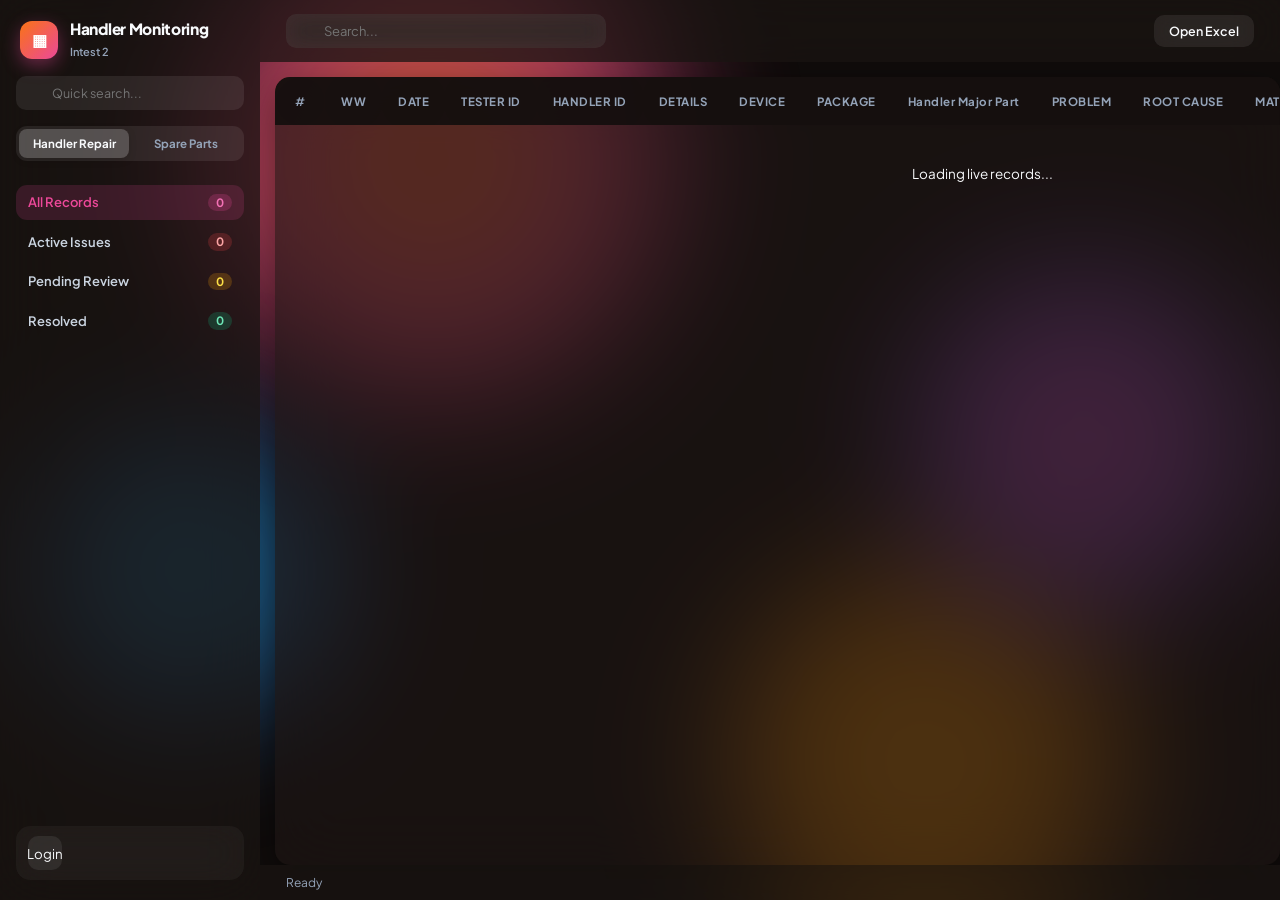
==== public/standalone.html @ 0d869ef1 "feat: initialize handler monitoring dashboard Set up the project structure with React, Tailwind CSS," ====
<!DOCTYPE html>
<html lang="en">
<head>
    <meta charset="UTF-8">
    <meta name="viewport" content="width=device-width, initial-scale=1.0">
    <title>Handler Monitoring Dashboard</title>
    <link rel="icon" href="data:,">
    <link rel="preconnect" href="https://fonts.googleapis.com">
    <link rel="preconnect" href="https://fonts.gstatic.com" crossorigin>
    <link href="https://fonts.googleapis.com/css2?family=Plus+Jakarta+Sans:wght@400;500;600;700;800&display=swap" rel="stylesheet">
    <style>
        * {
            box-sizing: border-box;
            margin: 0;
            padding: 0;
            font-family: 'Plus Jakarta Sans', sans-serif;
            scrollbar-width: none !important;
            -ms-overflow-style: none !important;
        }

        ::-webkit-scrollbar {
            display: none !important;
            width: 0 !important;
            height: 0 !important;
        }

        :root {
            --cell-py: 13px;
            --cell-px: 16px;
            --font-size: 13.5px;
            --thumb-size: 34px;
            --row-height: 48px;

            --primary: #10b981;
            --primary-hover: #059669;
            --danger: #ef4444;
            --accent-pink: #ec4899;
            --accent-orange: #f97316;
            --accent-purple: #8b5cf6;
        }

        body.density-compact {
            --cell-py: 8px;
            --cell-px: 14px;
            --font-size: 12.5px;
            --thumb-size: 28px;
            --row-height: 38px;
        }
        body.density-normal {
            --cell-py: 13px;
            --cell-px: 16px;
            --font-size: 13.5px;
            --thumb-size: 34px;
            --row-height: 48px;
        }

        /* 1. DARK THEME */
        body.theme-dark {
            --bg-canvas: #100c0b;
            --text-main: #f8fafc;
            --text-secondary: #cbd5e1;
            --text-muted: #94a3b8;
            --glass-bg: rgba(26, 20, 18, 0.75);
            --glass-card: rgba(30, 22, 20, 0.65);
            --glass-card-hover: rgba(45, 33, 30, 0.85);
            --glass-th: rgba(22, 16, 15, 0.95);
            --glass-shadow: 0 12px 36px rgba(0, 0, 0, 0.45);
            --card-shadow: 0 8px 25px rgba(0, 0, 0, 0.35);
            --control-bg: rgba(255, 255, 255, 0.08);
            --control-active: rgba(255, 255, 255, 0.2);
            --row-hover-bg: rgba(255, 255, 255, 0.04);
            --row-stripe-bg: rgba(255, 255, 255, 0.015);
            --modal-bg: rgba(26, 19, 17, 0.96);
            --sidebar-nav-hover: rgba(255, 255, 255, 0.06);
            --sidebar-active-bg: rgba(236, 72, 153, 0.16);
            --sidebar-active-text: #ec4899;
        }

        /* 2. LIGHT THEME */
        body.theme-light {
            --bg-canvas: #edf1f7;
            --text-main: #0f172a;
            --text-secondary: #334155;
            --text-muted: #64748b;
            --glass-bg: rgba(255, 255, 255, 0.45);
            --glass-card: rgba(255, 255, 255, 0.55);
            --glass-card-hover: rgba(255, 255, 255, 0.75);
            --glass-th: rgba(255, 255, 255, 0.65);
            --glass-shadow: 0 14px 34px rgba(15, 23, 42, 0.08), 0 1px 3px rgba(15, 23, 42, 0.04), inset 0 1px 1px rgba(255, 255, 255, 0.9);
            --card-shadow: 0 10px 28px rgba(15, 23, 42, 0.06), 0 1px 2px rgba(15, 23, 42, 0.04), inset 0 1px 1px rgba(255, 255, 255, 0.85);
            --control-bg: rgba(255, 255, 255, 0.6);
            --control-active: #ffffff;
            --row-hover-bg: rgba(255, 255, 255, 0.45);
            --row-stripe-bg: rgba(255, 255, 255, 0.18);
            --modal-bg: rgba(255, 255, 255, 0.88);
            --sidebar-nav-hover: rgba(255, 255, 255, 0.4);
            --sidebar-active-bg: rgba(236, 72, 153, 0.15);
            --sidebar-active-text: #db2777;
        }

        body {
            background-color: var(--bg-canvas);
            color: var(--text-main);
            height: 100vh;
            display: flex;
            flex-direction: row;
            overflow: hidden;
            position: relative;
            transition: background-color 0.3s ease, color 0.3s ease;
        }

        .ambient-shape {
            position: fixed;
            border-radius: 50%;
            pointer-events: none;
            z-index: 0;
            filter: blur(65px);
            animation: float 20s ease-in-out infinite alternate;
            transition: opacity 0.3s ease;
        }
        .shape-1 { width: 480px; height: 480px; top: -80px; left: 15%; background: radial-gradient(circle, #f97316 0%, #ec4899 65%, transparent 100%); opacity: 0.75; }
        .shape-2 { width: 400px; height: 400px; bottom: -60px; right: 12%; background: radial-gradient(circle, #f59e0b 0%, #d97706 70%, transparent 100%); opacity: 0.68; animation-duration: 24s; }
        .shape-3 { width: 340px; height: 340px; top: 30%; right: 2%; background: radial-gradient(circle, #ec4899 0%, #8b5cf6 70%, transparent 100%); opacity: 0.65; animation-duration: 18s; }
        .shape-4 { width: 300px; height: 300px; bottom: 20%; left: 3%; background: radial-gradient(circle, #06b6d4 0%, #3b82f6 70%, transparent 100%); opacity: 0.55; animation-duration: 22s; }

        body.theme-light .shape-1 { opacity: 0.62; filter: blur(75px); }
        body.theme-light .shape-2 { opacity: 0.58; filter: blur(75px); }
        body.theme-light .shape-3 { opacity: 0.52; filter: blur(75px); }
        body.theme-light .shape-4 { opacity: 0.48; filter: blur(75px); }

        @keyframes float {
            0% { transform: translateY(0px) scale(1); }
            50% { transform: translateY(-30px) scale(1.08); }
            100% { transform: translateY(20px) scale(0.95); }
        }

        .app-sidebar {
            width: 260px;
            min-width: 260px;
            height: 100vh;
            background: var(--glass-bg);
            backdrop-filter: blur(28px);
            -webkit-backdrop-filter: blur(28px);
            display: flex;
            flex-direction: column;
            justify-content: space-between;
            padding: 20px 16px;
            z-index: 20;
            border: none;
            border-right: none !important;
            box-shadow: none !important;
            flex-shrink: 0;
            transition: width 0.3s cubic-bezier(0.16, 1, 0.3, 1), min-width 0.3s cubic-bezier(0.16, 1, 0.3, 1), padding 0.3s cubic-bezier(0.16, 1, 0.3, 1);
            overflow: hidden;
            position: relative;
        }

        .app-sidebar.collapsed {
            width: 72px;
            min-width: 72px;
            padding: 20px 10px;
            align-items: center;
        }
        .app-sidebar.collapsed .brand-text,
        .app-sidebar.collapsed .sidebar-search,
        .app-sidebar.collapsed .nav-section-label,
        .app-sidebar.collapsed .nav-item span,
        .app-sidebar.collapsed .nav-badge,
        .app-sidebar.collapsed .sidebar-theme-label,
        .app-sidebar.collapsed .sidebar-theme-toggle {
            display: none !important;
        }
        .app-sidebar.collapsed .sidebar-brand-row {
            justify-content: center;
            padding: 0;
            width: 100%;
        }
        .app-sidebar.collapsed .brand-group {
            gap: 0;
            justify-content: center;
        }
        .app-sidebar.collapsed .nav-item {
            justify-content: center;
            padding: 10px 0;
        }
        .app-sidebar.collapsed .nav-item-left {
            gap: 0;
            justify-content: center;
        }
        .app-sidebar.collapsed .user-profile-card {
            padding: 6px 0;
            justify-content: center;
            background: transparent;
            box-shadow: none;
        }
        .app-sidebar.collapsed .sidebar-bottom {
            width: 100%;
            display: flex;
            justify-content: center;
        }

        .sidebar-top {
            display: flex;
            flex-direction: column;
            gap: 16px;
            width: 100%;
        }

        .sidebar-brand-row {
            display: flex;
            align-items: center;
            justify-content: space-between;
            padding: 0 4px;
        }
        .brand-group {
            display: flex;
            align-items: center;
            gap: 12px;
            cursor: pointer;
            user-select: none;
        }
        .brand-icon {
            background: linear-gradient(135deg, #f97316 0%, #ec4899 100%);
            color: #fff;
            width: 38px;
            height: 38px;
            border-radius: 12px;
            display: flex;
            align-items: center;
            justify-content: center;
            box-shadow: 0 6px 18px rgba(236, 72, 153, 0.4);
            font-weight: 800;
            font-size: 16px;
            flex-shrink: 0;
            transition: transform 0.2s ease;
        }
        .brand-icon:hover { transform: scale(1.05); }
        .brand-text h2 {
            font-size: 15.5px;
            font-weight: 800;
            color: var(--text-main);
            letter-spacing: -0.3px;
            line-height: 1.2;
        }
        .brand-text span {
            font-size: 11px;
            color: var(--text-muted);
            font-weight: 600;
        }

        .sidebar-theme-toggle {
            display: flex;
            align-items: center;
            background: rgba(255, 255, 255, 0.08);
            padding: 3px;
            border-radius: 999px;
            cursor: pointer;
            gap: 4px;
            transition: all 0.25s cubic-bezier(0.16, 1, 0.3, 1);
            border: none;
            flex-shrink: 0;
        }
        body.theme-light .sidebar-theme-toggle {
            background: rgba(15, 23, 42, 0.07);
        }
        .theme-toggle-dot {
            width: 26px;
            height: 26px;
            border-radius: 50%;
            display: flex;
            align-items: center;
            justify-content: center;
            color: var(--text-muted);
            transition: all 0.25s cubic-bezier(0.16, 1, 0.3, 1);
        }
        body.theme-light .theme-toggle-dot#dotLight.active {
            background: #ffffff;
            color: #f59e0b;
            box-shadow: 0 2px 6px rgba(0,0,0,0.12);
        }
        body.theme-dark .theme-toggle-dot#dotDark.active {
            background: #ffffff;
            color: #1e293b;
            box-shadow: 0 2px 6px rgba(0,0,0,0.35);
        }
        .sidebar-theme-text {
            font-size: 12px;
            font-weight: 700;
            color: var(--text-main);
            white-space: nowrap;
            letter-spacing: -0.2px;
            user-select: none;
        }

        .sidebar-search { position: relative; width: 100%; }
        .sidebar-search input {
            width: 100%;
            padding: 9px 12px 9px 36px;
            background: var(--control-bg);
            border: none;
            border-radius: 10px;
            font-size: 12.5px;
            outline: none;
            color: var(--text-main);
            transition: all 0.2s;
        }
        .sidebar-search input:focus {
            background: var(--control-active);
            box-shadow: 0 0 0 2px var(--accent-pink);
        }
        .sidebar-search svg {
            position: absolute;
            left: 12px;
            top: 50%;
            transform: translateY(-50%);
            stroke: var(--text-muted);
            pointer-events: none;
        }

        .sidebar-tabs-row {
            display: flex;
            align-items: center;
            background: var(--control-bg);
            padding: 3px;
            border-radius: 11px;
            gap: 2px;
            margin-bottom: 4px;
        }
        .sidebar-tab-btn {
            flex: 1;
            padding: 7px 8px;
            border-radius: 8px;
            font-size: 11.5px;
            font-weight: 700;
            color: var(--text-muted);
            background: transparent;
            border: none;
            cursor: pointer;
            text-align: center;
            white-space: nowrap;
            transition: all 0.2s cubic-bezier(0.16, 1, 0.3, 1);
        }
        .sidebar-tab-btn:hover { color: var(--text-main); }
        .sidebar-tab-btn.active {
            background: var(--control-active);
            color: var(--text-main);
            box-shadow: 0 2px 8px rgba(0,0,0,0.12);
        }

        .sidebar-nav {
            display: flex;
            flex-direction: column;
            gap: 4px;
            margin-top: 4px;
        }
        .nav-section-label {
            font-size: 10.5px;
            font-weight: 800;
            text-transform: uppercase;
            letter-spacing: 0.8px;
            color: var(--text-muted);
            padding: 10px 10px 4px 10px;
        }
        .nav-item {
            display: flex;
            align-items: center;
            justify-content: space-between;
            padding: 9px 12px;
            border-radius: 11px;
            color: var(--text-secondary);
            font-size: 13px;
            font-weight: 600;
            cursor: pointer;
            transition: all 0.2s cubic-bezier(0.16, 1, 0.3, 1);
            position: relative;
            user-select: none;
            background: transparent;
            border: none;
            width: 100%;
            text-align: left;
        }
        .nav-item-left {
            display: flex;
            align-items: center;
            gap: 10px;
        }
        .nav-icon {
            width: 28px;
            height: 28px;
            border-radius: 8px;
            display: flex;
            align-items: center;
            justify-content: center;
            background: var(--control-bg);
            color: var(--text-muted);
            transition: all 0.2s;
            flex-shrink: 0;
        }
        .nav-item:hover {
            background: var(--sidebar-nav-hover);
            color: var(--text-main);
        }
        .nav-item.active {
            background: var(--sidebar-active-bg);
            color: var(--sidebar-active-text);
        }
        .nav-item.active .nav-icon {
            background: linear-gradient(135deg, #f97316 0%, #ec4899 100%);
            color: #fff;
            box-shadow: 0 4px 12px rgba(236, 72, 153, 0.35);
        }

        .nav-badge {
            font-size: 11.5px;
            padding: 3px 8px;
            border-radius: 999px;
            font-weight: 700;
            line-height: 1;
            display: inline-flex;
            align-items: center;
            justify-content: center;
        }
        body.theme-dark .nav-badge-pill { background: rgba(236, 72, 153, 0.22); color: #f472b6; }
        body.theme-dark .nav-badge-num { background: var(--control-bg); color: #cbd5e1; }
        body.theme-dark .nav-badge-active { background: rgba(239, 68, 68, 0.22); color: #fca5a5; }
        body.theme-dark .nav-badge-pending { background: rgba(245, 158, 11, 0.22); color: #fde047; }
        body.theme-dark .nav-badge-resolved { background: rgba(16, 185, 129, 0.22); color: #6ee7b7; }

        body.theme-light .nav-badge-pill { background: #fce7f3; color: #db2777; font-weight: 800; }
        body.theme-light .nav-badge-num { background: rgba(15, 23, 42, 0.08); color: #334155; font-weight: 800; }
        body.theme-light .nav-badge-active { background: #fee2e2; color: #dc2626; font-weight: 800; }
        body.theme-light .nav-badge-pending { background: #fef3c7; color: #d97706; font-weight: 800; }
        body.theme-light .nav-badge-resolved { background: #d1fae5; color: #059669; font-weight: 800; }

        .sidebar-bottom { padding-top: 10px; }
        .user-profile-card {
            background: rgba(255, 255, 255, 0.04);
            backdrop-filter: blur(20px);
            -webkit-backdrop-filter: blur(20px);
            border-radius: 14px;
            padding: 10px 12px;
            display: flex;
            align-items: center;
            justify-content: space-between;
            gap: 10px;
            border: none;
        }

        .sidebar-auth-action {
            width: 34px;
            height: 34px;
            border-radius: 10px;
            display: flex;
            align-items: center;
            justify-content: center;
            background: rgba(255, 255, 255, 0.08);
            color: var(--text-main);
            border: none;
            cursor: pointer;
            transition: all 0.2s cubic-bezier(0.16, 1, 0.3, 1);
            flex-shrink: 0;
        }
        .btn-logout { color: #f87171; background: rgba(239, 68, 68, 0.15); }
        .btn-logout:hover { background: rgba(239, 68, 68, 0.3); color: #fff; }
        .btn-login { color: var(--text-main); }

        .app-main-content {
            flex: 1;
            display: flex;
            flex-direction: column;
            height: 100vh;
            overflow: hidden;
            position: relative;
            min-width: 0;
        }

        .app-header {
            position: relative;
            z-index: 20;
            background: var(--glass-bg);
            backdrop-filter: blur(28px);
            -webkit-backdrop-filter: blur(28px);
            border: none;
            padding: 14px 26px;
            display: flex;
            align-items: center;
            justify-content: space-between;
            gap: 16px;
        }

        .header-left {
            display: flex;
            align-items: center;
            gap: 12px;
            flex-shrink: 0;
        }

        .sidebar-toggle-btn {
            width: 36px;
            height: 36px;
            border-radius: 10px;
            display: inline-flex;
            align-items: center;
            justify-content: center;
            background: var(--control-bg);
            color: var(--text-muted);
            border: none;
            cursor: pointer;
            transition: all 0.2s;
            flex-shrink: 0;
        }

        .header-search { 
            position: relative; 
            display: flex;
            align-items: center;
            width: 320px;
            max-width: 380px; 
        }
        .header-search input {
            width: 100%;
            padding: 9px 14px 9px 38px;
            background: var(--control-bg);
            backdrop-filter: blur(12px);
            -webkit-backdrop-filter: blur(12px);
            border: none;
            border-radius: 10px;
            font-size: 13px;
            outline: none;
            color: var(--text-main);
        }
        .header-search svg {
            position: absolute;
            left: 13px;
            top: 50%;
            transform: translateY(-50%);
            stroke: var(--text-muted);
            pointer-events: none;
        }

        .header-actions { display: flex; align-items: center; gap: 8px; flex-shrink: 0; }

        .btn-ui {
            background: var(--control-bg);
            backdrop-filter: blur(12px);
            -webkit-backdrop-filter: blur(12px);
            border: none;
            color: var(--text-main);
            padding: 8px 15px;
            border-radius: 10px;
            font-size: 12.5px;
            font-weight: 600;
            cursor: pointer;
            display: inline-flex;
            align-items: center;
            gap: 7px;
            transition: all 0.2s cubic-bezier(0.16, 1, 0.3, 1);
            text-decoration: none;
        }
        .btn-ui:hover {
            background: var(--control-active);
            transform: translateY(-1px);
        }
        .btn-primary {
            background: linear-gradient(135deg, #f97316 0%, #ec4899 100%);
            color: #ffffff;
            box-shadow: 0 4px 16px rgba(236, 72, 153, 0.38);
        }
        .btn-danger {
            background: rgba(239, 68, 68, 0.2);
            color: #fca5a5;
        }

        .dock-pill-group {
            display: flex;
            align-items: center;
            background: var(--control-bg);
            backdrop-filter: blur(14px);
            border-radius: 10px;
            padding: 3px;
            gap: 2px;
        }
        .dock-btn {
            display: inline-flex;
            align-items: center;
            gap: 6px;
            padding: 6px 12px;
            border-radius: 8px;
            font-size: 12px;
            font-weight: 600;
            color: var(--text-muted);
            background: transparent;
            border: none;
            cursor: pointer;
            transition: all 0.2s;
        }
        .dock-btn.active {
            background: var(--control-active);
            color: var(--text-main);
            box-shadow: 0 2px 8px rgba(0,0,0,0.12);
        }

        .table-wrap {
            position: relative;
            z-index: 5;
            flex: 1;  
            margin: 15px 0 0 15px;
            border-radius: 15px;
            background: var(--glass-card);
            backdrop-filter: blur(30px);
            -webkit-backdrop-filter: blur(30px);
            border: none;
            box-shadow: var(--glass-shadow);
            overflow-x: auto;
            overflow-y: auto;
            cursor: grab;
            user-select: none;
        }
        .table-wrap.is-dragging { cursor: grabbing !important; }

        table.sheet-table {
            width: max-content;
            min-width: 100%;
            border-collapse: collapse;
            border-spacing: 0;
            font-size: var(--font-size);
            color: var(--text-main);
        }

        th, td {
            padding: var(--cell-py) var(--cell-px);
            border: none;
            white-space: nowrap;
            vertical-align: middle;
            height: var(--row-height);
        }

        tbody tr:nth-child(even) { background-color: var(--row-stripe-bg); }
        tbody tr:hover td { background-color: var(--row-hover-bg); }
        tbody tr.selected td { background-color: rgba(249, 115, 22, 0.16) !important; }

        th {
            background: var(--glass-th);
            backdrop-filter: blur(28px);
            -webkit-backdrop-filter: blur(28px);
            color: var(--text-muted);
            font-weight: 700;
            font-size: 11.5px;
            letter-spacing: 0.5px;
            position: sticky;
            top: 0;
            z-index: 5;
        }

        .th-content { 
            display: flex; 
            align-items: center; 
            gap: 6px; 
            text-transform: uppercase;
        }

        .col-check { width: 46px; text-align: center; }
        .col-num { width: 50px; text-align: center; color: var(--text-muted); font-size: 11.5px; font-weight: 600; }
        .col-actions { width: 150px; text-align: center; }

        body.is-readonly .col-check,
        body.is-readonly .col-actions,
        body.is-readonly .auth-only { 
            display: none !important; 
        }

        .badge {
            font-size: 11.5px;
            padding: 4px 11px;
            border-radius: 999px;
            font-weight: 600;
            display: inline-flex;
            align-items: center;
            gap: 6px;
        }
        .badge::before { content: ''; width: 6px; height: 6px; border-radius: 50%; }
        body.theme-dark .status-Active { background: rgba(239, 68, 68, 0.2); color: #fca5a5; }
        body.theme-dark .status-Active::before { background: #ef4444; }
        body.theme-dark .status-Pending { background: rgba(245, 158, 11, 0.2); color: #fde047; }
        body.theme-dark .status-Pending::before { background: #f59e0b; }
        body.theme-dark .status-Resolved { background: rgba(16, 185, 129, 0.2); color: #6ee7b7; }
        body.theme-dark .status-Resolved::before { background: #10b981; }

        .cell-img-thumb {
            width: var(--thumb-size);
            height: var(--thumb-size);
            object-fit: cover;
            border-radius: 9px;
            cursor: pointer;
            vertical-align: middle;
            transition: all 0.2s cubic-bezier(0.16, 1, 0.3, 1);
            box-shadow: 0 4px 12px rgba(0,0,0,0.25);
        }
        .cell-img-thumb:hover { transform: scale(1.22); }

        .row-btn {
            background: var(--control-bg);
            border: none;
            padding: 5px 10px;
            border-radius: 7px;
            font-size: 11.5px;
            font-weight: 600;
            cursor: pointer;
            margin: 0 2px;
            display: inline-flex;
            align-items: center;
            gap: 4px;
        }
        .row-btn-edit { color: #38bdf8; }
        .row-btn-delete { color: #f87171; }

        .app-footer {
            position: relative;
            z-index: 10;
            background: var(--glass-bg);
            backdrop-filter: blur(28px);
            padding: 10px 26px;
            display: flex;
            justify-content: space-between;
            align-items: center;
            font-size: 12px;
            color: var(--text-muted);
        }

        .drawer-overlay {
            position: fixed;
            top: 0; left: 0; right: 0; bottom: 0;
            background: rgba(10, 8, 7, 0.6);
            backdrop-filter: blur(8px);
            z-index: 2000;
            display: none;
        }
        .drawer-overlay.active { display: block; }

        .drawer-panel {
            position: fixed;
            top: 0;
            right: -620px;
            width: 580px;
            max-width: 95vw;
            height: 100vh;
            background: var(--modal-bg);
            backdrop-filter: blur(35px);
            z-index: 2001;
            display: flex;
            flex-direction: column;
            transition: right 0.35s cubic-bezier(0.16, 1, 0.3, 1);
        }
        .drawer-panel.active { right: 0; }

        .drawer-header {
            padding: 22px 26px;
            display: flex;
            align-items: center;
            justify-content: space-between;
        }
        .drawer-body { flex: 1; overflow-y: auto; padding: 26px; }
        .form-grid { display: grid; grid-template-columns: 1fr 1fr; gap: 16px; }
        .form-group { display: flex; flex-direction: column; gap: 6px; }
        .form-group.col-span-2 { grid-column: span 2; }
        .form-control {
            padding: 10px 14px;
            background: var(--control-bg);
            border: none;
            color: var(--text-main);
            border-radius: 9px;
            font-size: 13px;
            outline: none;
        }

        .drawer-footer {
            padding: 18px 26px;
            display: flex;
            justify-content: flex-end;
            gap: 10px;
            background: var(--glass-bg);
        }

        .stock-qty-badge {
            display: inline-flex;
            align-items: center;
            gap: 5px;
            font-size: 12px;
            font-weight: 700;
            padding: 4px 10px;
            border-radius: 999px;
        }
        .stock-qty-badge.in-stock { background: rgba(16, 185, 129, 0.2); color: #6ee7b7; }
        .stock-qty-badge.low-stock { background: rgba(245, 158, 11, 0.2); color: #fde047; }
        .stock-qty-badge.out-of-stock { background: rgba(239, 68, 68, 0.2); color: #fca5a5; }

        .stock-handler-tag {
            display: inline-flex;
            align-items: center;
            padding: 3px 8px;
            border-radius: 6px;
            font-size: 11px;
            font-weight: 700;
            background: var(--control-bg);
            color: var(--text-main);
            margin: 0 2px;
        }
        .stock-ctrl-group {
            display: inline-flex;
            align-items: center;
            gap: 4px;
            background: var(--control-bg);
            padding: 2px 4px;
            border-radius: 8px;
        }
        .btn-stock-adj {
            width: 24px;
            height: 24px;
            border-radius: 6px;
            display: inline-flex;
            align-items: center;
            justify-content: center;
            border: none;
            background: transparent;
            color: var(--text-main);
            font-size: 14px;
            font-weight: 800;
            cursor: pointer;
        }
    </style>
</head>
<body class="density-normal is-readonly theme-dark">
    <div class="ambient-shape shape-1"></div>
    <div class="ambient-shape shape-2"></div>
    <div class="ambient-shape shape-3"></div>
    <div class="ambient-shape shape-4"></div>

    <aside class="app-sidebar">
        <div class="sidebar-top">
            <div class="sidebar-brand-row">
                <div class="brand-group" onclick="toggleSidebarCollapse()">
                    <div class="brand-icon">&#9638;</div>
                    <div class="brand-text">
                        <h2>Handler Monitoring</h2>
                        <span>Intest 2</span>
                    </div>
                </div>
            </div>
            <div class="sidebar-search">
                <input type="text" id="sidebarSearchInput" placeholder="Quick search..." oninput="syncSearch(this.value)">
            </div>
            <div class="sidebar-tabs-row">
                <button type="button" class="sidebar-tab-btn active" id="tabBtnRepair" onclick="switchCategoryTab('repair')">Handler Repair</button>
                <button type="button" class="sidebar-tab-btn" id="tabBtnSpareParts" onclick="switchCategoryTab('spareparts')">Spare Parts</button>
            </div>
            <nav class="sidebar-nav" id="sidebarNavRepair">
                <button type="button" class="nav-item active" id="navAll" onclick="setFilterStatus('')"><span>All Records</span><span class="nav-badge nav-badge-pill" id="navCountTotal">0</span></button>
                <button type="button" class="nav-item" id="navActive" onclick="setFilterStatus('Active')"><span>Active Issues</span><span class="nav-badge nav-badge-active" id="navCountActive">0</span></button>
                <button type="button" class="nav-item" id="navPending" onclick="setFilterStatus('Pending')"><span>Pending Review</span><span class="nav-badge nav-badge-pending" id="navCountPending">0</span></button>
                <button type="button" class="nav-item" id="navResolved" onclick="setFilterStatus('Resolved')"><span>Resolved</span><span class="nav-badge nav-badge-resolved" id="navCountResolved">0</span></button>
            </nav>
        </div>
        <div class="sidebar-bottom">
            <div class="user-profile-card">
                <button type="button" id="authBtn" class="sidebar-auth-action btn-login" onclick="toggleAuthModal()">Login</button>
            </div>
        </div>
    </aside>

    <main class="app-main-content">
        <header class="app-header">
            <div class="header-left">
                <div class="header-search">
                    <input type="text" id="searchInput" placeholder="Search..." oninput="syncSearch(this.value)">
                </div>
            </div>
            <div class="header-actions">
                <a href="https://analog-my.sharepoint.com/:x:/r/personal/ariel_mentawan_analog_com/_layouts/15/Doc.aspx?sourcedoc=%7B3febd084-a91a-4d93-814e-e86736350784%7D&action=edit" target="_blank" rel="noopener noreferrer" class="btn-ui">Open Excel</a>
            </div>
        </header>

        <div class="table-wrap" id="tableWrap">
            <table class="sheet-table">
                <thead>
                    <tr>
                        <th class="col-num">#</th>
                        <th>WW</th>
                        <th>DATE</th>
                        <th>TESTER ID</th>
                        <th>HANDLER ID</th>
                        <th>DETAILS</th>
                        <th>DEVICE</th>
                        <th>PACKAGE</th>
                        <th>Handler Major Part</th>
                        <th>PROBLEM</th>
                        <th>ROOT CAUSE</th>
                        <th>MATERIAL CODE</th>
                        <th>Stock Items</th>
                        <th>PENDING ACTION</th>
                        <th>STATUS</th>
                    </tr>
                </thead>
                <tbody id="dataTableBody">
                    <tr><td colspan="15" style="text-align:center; padding: 40px;">Loading live records...</td></tr>
                </tbody>
            </table>
        </div>

        <footer class="app-footer">
            <span id="footerCount">Ready</span>
        </footer>
    </main>

    <script>
        const readUrl = "https://defaulteaa689b48f8740e09c6f7228de4d75.4a.environment.api.powerplatform.com:443/powerautomate/automations/direct/workflows/33cda42ea60b487ea12bc6d6b2fb094d/triggers/manual/paths/invoke?api-version=1&sp=%2Ftriggers%2Fmanual%2Frun&sv=1.0&sig=-W97iRQOOSQ0lRc9j2WefBnqQegAXIPRvQHX1I2bNOU";
        async function loadTableData() {
            try {
                const res = await fetch(readUrl, { method: 'POST', headers: { 'Content-Type': 'application/json' }, body: JSON.stringify({}) });
                const text = await res.text();
                const data = JSON.parse(text);
                const list = Array.isArray(data) ? data : (data.value || []);
                const tbody = document.getElementById('dataTableBody');
                tbody.innerHTML = '';
                list.forEach((row, i) => {
                    const tr = document.createElement('tr');
                    tr.innerHTML = `<td>${i+1}</td><td>${row.WW||''}</td><td>${row.DATE||''}</td><td>${row['TESTER ID']||''}</td><td>${row['HANDLER ID']||''}</td><td>${row.DETAILS ? '<img src="'+row.DETAILS+'" class="cell-img-thumb">' : '-'}</td><td>${row.DEVICE||''}</td><td>${row.PACKAGE||''}</td><td>${row['Handler Major Part']||''}</td><td>${row.PROBLEM||''}</td><td>${row['ROOT CAUSE']||''}</td><td>${row['MATERIAL CODE']||''}</td><td>${row['Stock Items']||''}</td><td>${row['PENDING ACTION']||''}</td><td>${row.STATUS||'Active'}</td>`;
                    tbody.appendChild(tr);
                });
                document.getElementById('footerCount').innerText = 'Loaded ' + list.length + ' records';
                document.getElementById('navCountTotal').innerText = list.length;
            } catch(e) {
                console.error(e);
            }
        }
        loadTableData();
    </script>
</body>
</html>
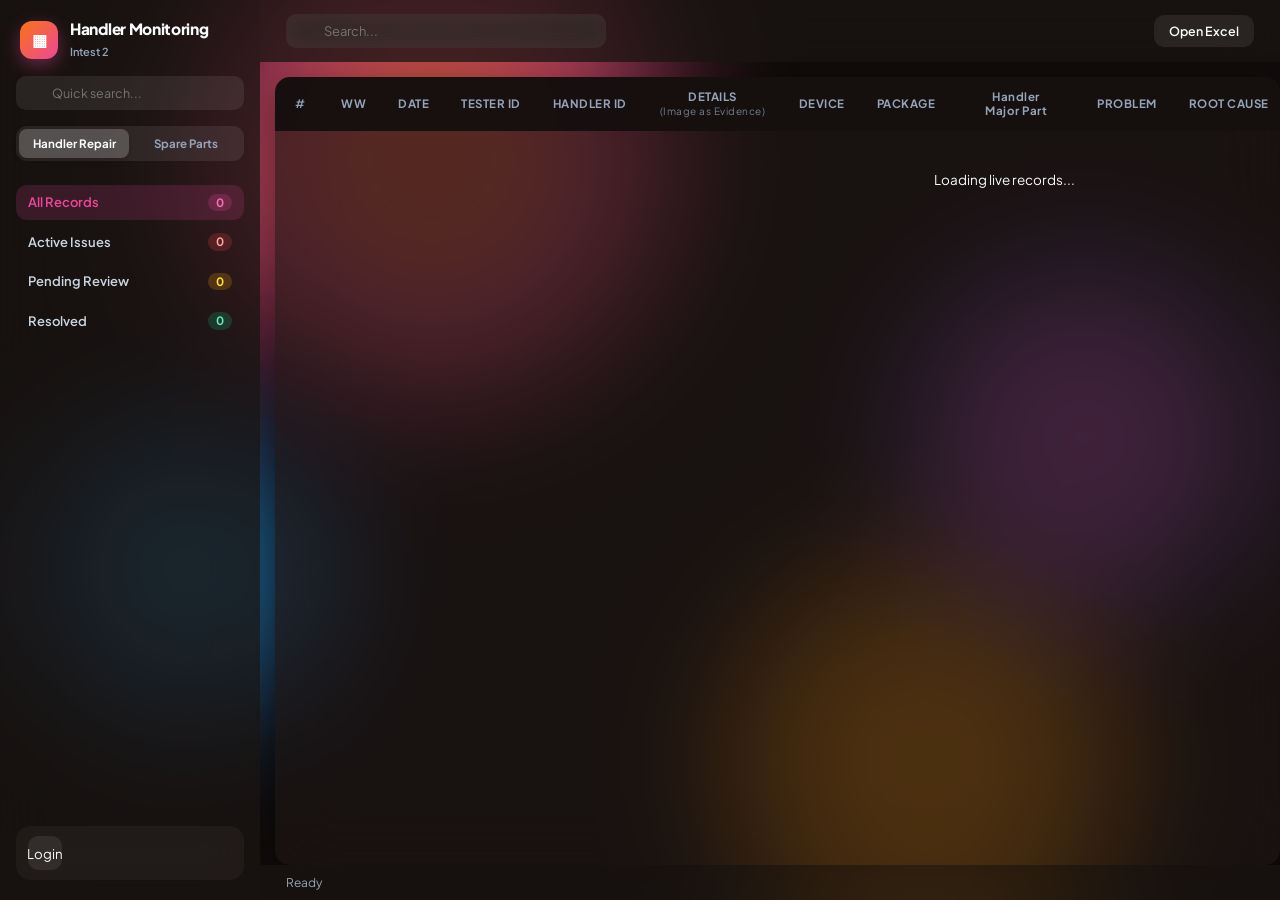
==== commit 0c13f04b: "refactor: simplify stock adjustment and update UI - Remove stock adjustment reason field - Improve U" ====
--- a/public/standalone.html
+++ b/public/standalone.html
@@ -14,14 +14,50 @@
             margin: 0;
             padding: 0;
             font-family: 'Plus Jakarta Sans', sans-serif;
-            scrollbar-width: none !important;
-            -ms-overflow-style: none !important;
-        }
-
+        }
+
+        /* Modern sleek custom scrollbars */
         ::-webkit-scrollbar {
-            display: none !important;
-            width: 0 !important;
-            height: 0 !important;
+            width: 8px;
+            height: 10px;
+        }
+
+        ::-webkit-scrollbar-track {
+            background: rgba(0, 0, 0, 0.12);
+            border-radius: 999px;
+            margin: 6px;
+        }
+
+        body.theme-light ::-webkit-scrollbar-track {
+            background: rgba(0, 0, 0, 0.06);
+        }
+
+        ::-webkit-scrollbar-thumb {
+            background: linear-gradient(135deg, rgba(249, 115, 22, 0.7), rgba(236, 72, 153, 0.7));
+            border-radius: 999px;
+            border: 2px solid transparent;
+            background-clip: padding-box;
+        }
+
+        ::-webkit-scrollbar-thumb:hover {
+            background: linear-gradient(135deg, #f97316, #ec4899);
+        }
+
+        .table-wrap::-webkit-scrollbar {
+            height: 12px;
+            display: block !important;
+        }
+
+        .table-wrap::-webkit-scrollbar-track {
+            background: rgba(255, 255, 255, 0.06);
+            border-radius: 8px;
+            margin: 0 10px;
+        }
+
+        .table-wrap::-webkit-scrollbar-thumb {
+            background: linear-gradient(90deg, #f97316 0%, #ec4899 100%);
+            border-radius: 8px;
+            box-shadow: 0 2px 8px rgba(236, 72, 153, 0.4);
         }
 
         :root {
@@ -888,10 +924,10 @@
                         <th>DATE</th>
                         <th>TESTER ID</th>
                         <th>HANDLER ID</th>
-                        <th>DETAILS</th>
+                        <th style="min-width: 140px; line-height: 1.2;">DETAILS<br><span style="font-size: 10px; font-weight: normal; opacity: 0.75; text-transform: none;">(Image as Evidence)</span></th>
                         <th>DEVICE</th>
                         <th>PACKAGE</th>
-                        <th>Handler Major Part</th>
+                        <th style="min-width: 130px; line-height: 1.2;">Handler<br>Major Part</th>
                         <th>PROBLEM</th>
                         <th>ROOT CAUSE</th>
                         <th>MATERIAL CODE</th>
